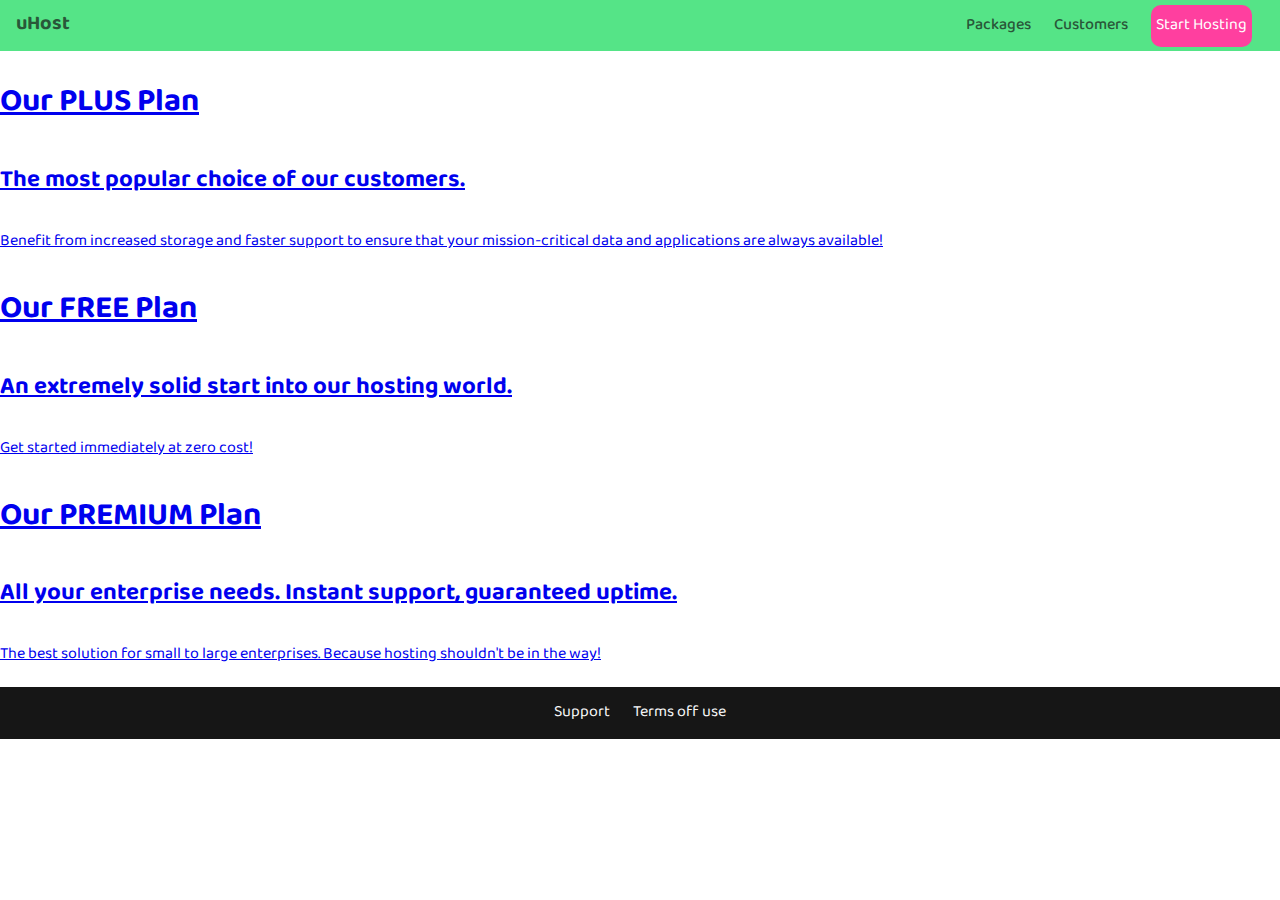
==== pages/index.html @ 3ca3f3ce "new page" ====
<!DOCTYPE html>
<html lang="en">
  <head>
    <meta charset="UTF-8" />
    <meta name="viewport" content="width=device-width, initial-scale=1.0" />
    <link
      href="https://fonts.googleapis.com/css2?family=Baloo+Bhaina+2:wght@400;500;600;700&display=swap"
      rel="stylesheet"
    />
    <link rel="stylesheet" href="../style/shared.css" />
    <title>Document</title>
  </head>
  <body>
    <!-- header -->
    <header class="main-header">
      <div class="main-logo">
        <a href="../index.html">uHost</a>
      </div>
      <nav class="main-nav">
        <ul class="main-nav__items">
          <li class="main-nav__item">
            <a href="../pages/index.html">Packages</a>
          </li>
          <li class="main-nav__item">
            <a href="customers/index.html">Customers</a>
          </li>
          <li class="main-nav__item main-nav__item--cta">
            <a href="start-hosting/index.html">Start Hosting</a>
          </li>
        </ul>
      </nav>
    </header>

    <!-- main -->
    <main>
      <section id="plus">
        <a href="#">
          <h1 class="section__title">Our PLUS Plan</h1>
          <h2 class="section__subtitle">
            The most popular choice of our customers.
          </h2>
          <p class="section__description">
            Benefit from increased storage and faster support to ensure that
            your mission-critical data and applications are always available!
          </p>
        </a>
      </section>
      <section id="free">
        <a href="#">
          <h1 class="section__title">Our FREE Plan</h1>
          <h2 class="section__subtitle">
            An extremely solid start into our hosting world.
          </h2>
          <p class="section__description">
            Get started immediately at zero cost!
          </p>
        </a>
      </section>
      <section id="premium">
        <a href="#">
          <h1 class="section__title">Our PREMIUM Plan</h1>
          <h2 class="section__subtitle">
            All your enterprise needs. Instant support, guaranteed uptime.
          </h2>
          <p class="section__description">
            The best solution for small to large enterprises. Because hosting
            shouldn't be in the way!
          </p>
        </a>
      </section>
    </main>

    <!-- footer -->
    <footer class="main-footer">
      <nav>
        <ul>
          <li>
            <a href="#">Support</a>
          </li>
          <li>
            <a href="#">Terms off use</a>
          </li>
        </ul>
      </nav>
    </footer>
  </body>
</html>
---- style/shared.css ----
* {
  box-sizing: border-box;
}

body {
  font-family: 'Baloo Bhaina 2', cursive;
  margin: 0;
  padding: 0;
}

#product-overview {
  background: url('../images/freedom.jpg');
  color: whitesmoke;
  height: 528px;
  width: 100%;
  padding: 5px;
}



/*  header */
.main-header {
  vertical-align: middle;
  width: 100%;
  padding: 5px 16px;
  background-color: #55e487;
}

.main-logo {
  vertical-align: middle;
  display: inline-block;
}

.main-logo a {
  text-decoration: none;
  color: #295739;
  font-weight: bold;
  font-size: 20px;
}

/* 
  adding  Pseudo-elements --  first letter

.main-logo::first-letter {
  color: #ffffff;
  font-size: 30px;
} */

.main-nav {
  display: inline-block;
  text-align: right;
  width: calc(100% - 59px);
}

.main-nav__items {
  margin: 0;
  padding: 0;
  list-style: none;
}

.main-nav__item {
  display: inline-block;
  margin: 0 10px;
}

.main-nav__item a {
  color: #295739;
  text-decoration: none;
  font-weight: 500;
  padding: 3px 0;
}

/* 
  adding  Pseudo-classes insert something before and after element

.main-nav__item a::before {
  content: 'before';
  color: #ff3f9f;
}

.main-nav__item a::after {
  content: 'after';
  color: #ff3f9f;
} */

.main-nav__item a:hover,
.main-nav__item a:active {
  color: #ffffff;
  border-bottom: solid #ffffff 2px;
}

.main-nav__item--cta a {
  color: #ffffff;
  background-color: #ff3f9f;
  padding: 5px;
  border-radius: 10px;
  font: inherit;
}

.main-nav__item--cta a:hover,
.main-nav__item--cta a:active {
  color: #ff3f9f;
  background-color: #ffffff;
  border: none;
}


/*  buttons */

.card__btn button {
  color: #295739;
  background-color: #f8f8f8;
  border: none;
  box-shadow: rgba(0, 0, 0, 0.5) 2px 2px 2px 2px;
  font-weight: 600;
  border-radius: 8px;
  font: inherit;
}

.card__btn button:hover,
.card__btn button:active {
  cursor: pointer;
  color: #f8f8f8;
  background-color: #295739;
}

.card__btn button:focus {
  outline: none;
}



/*  footer */

.main-footer {
  background-color: #161616;
}

.main-footer ul {
  margin: 0;
  padding: 0;
  text-align: center;
  list-style: none;
}

.main-footer ul li {
  display: inline-block;
  margin: 10px;
}

.main-footer ul li a {
  color: #f8f8f8;
  text-decoration: none;
}

.main-footer ul li a:hover,
.main-footer ul li a:active {
  color: #a0a0a0;
}
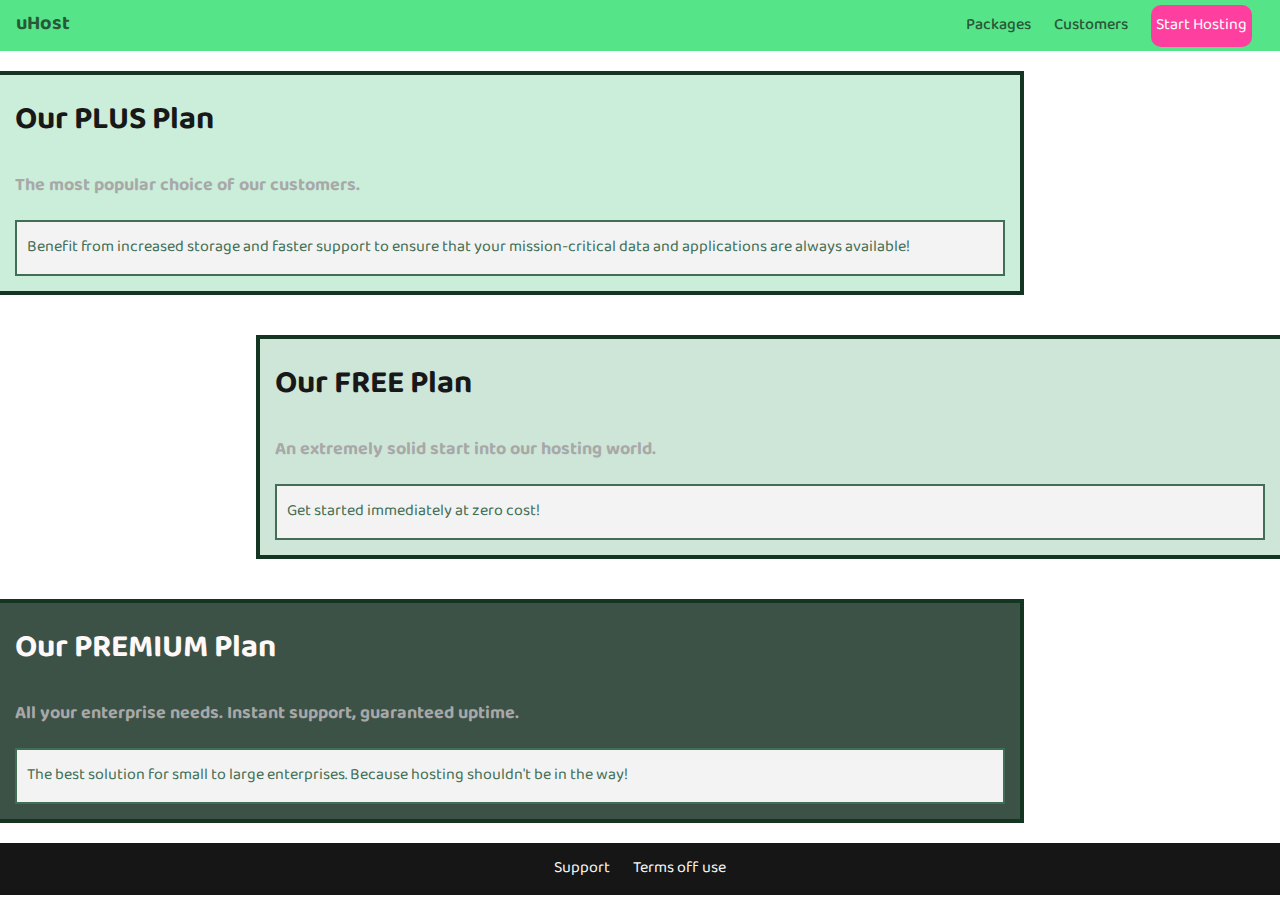
==== commit b2744806: "add page" ====
--- a/pages/index.html
+++ b/pages/index.html
@@ -8,6 +8,7 @@
       rel="stylesheet"
     />
     <link rel="stylesheet" href="../style/shared.css" />
+    <link rel="stylesheet" href="../style/plans.css" />
     <title>Document</title>
   </head>
   <body>
@@ -33,6 +34,7 @@
 
     <!-- main -->
     <main>
+      <!-- section plus -->
       <section id="plus">
         <a href="#">
           <h1 class="section__title">Our PLUS Plan</h1>
@@ -45,6 +47,8 @@
           </p>
         </a>
       </section>
+
+      <!-- section free -->
       <section id="free">
         <a href="#">
           <h1 class="section__title">Our FREE Plan</h1>
@@ -56,6 +60,8 @@
           </p>
         </a>
       </section>
+      <div class="clearfix"></div>
+      <!-- section premium -->
       <section id="premium">
         <a href="#">
           <h1 class="section__title">Our PREMIUM Plan</h1>
--- a/style/plans.css
+++ b/style/plans.css
@@ -0,0 +1,80 @@
+/* section plus */
+#plus {
+  background-color: #caeeda;
+  width: 80%;
+}
+
+section {
+  border: 4px solid #133522;
+  margin: 20px 0;
+  border-left: none;
+}
+
+section:active,
+section:hover {
+  border: 4px solid red !important;
+}
+
+section a {
+  text-decoration: none;
+}
+
+.section__title {
+  color: #181818;
+  text-decoration: none;
+  margin: 15px;
+}
+
+.section__subtitle {
+  color: #a8a8a8;
+  margin: 15px;
+  font-size: 18px;
+}
+
+.section__description {
+  border: 2px solid #416e55;
+  margin: 15px;
+  color: #416e55;
+  background-color: #f3f3f3;
+  padding: 10px;
+}
+
+.clearfix {
+  clear: both;
+}
+
+
+/*  section free */
+
+#free {
+  background-color: #cde6d8;
+  width: 80%;
+  float: right;
+  border-left: 4px solid #133522;
+  border-right: none;
+}
+
+/* #free:active,
+#free:hover {
+  border: 4px solid red;
+} */
+
+#free section {
+  border: 4px solid #133522;
+  margin: 20px 0;
+}
+
+
+
+
+
+/*  section premium */
+
+#premium {
+  background-color: #3d5247;
+  width: 80%;
+}
+
+#premium .section__title {
+  color: #fff8f8;
+}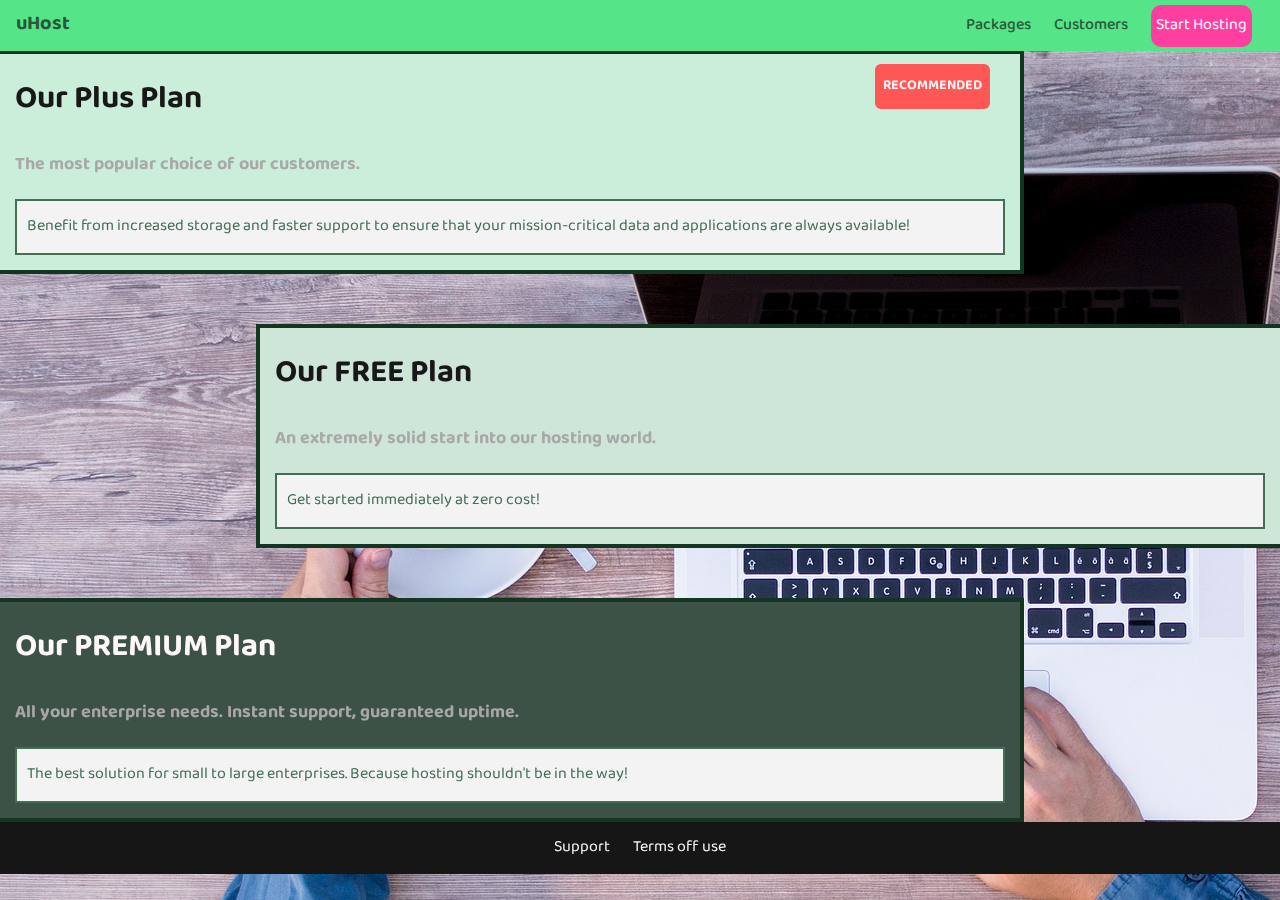
==== commit dc1370b7: "background layouts" ====
--- a/pages/index.html
+++ b/pages/index.html
@@ -12,6 +12,7 @@
     <title>Document</title>
   </head>
   <body>
+    <div class="background__image"></div>
     <!-- header -->
     <header class="main-header">
       <div class="main-logo">
@@ -37,7 +38,8 @@
       <!-- section plus -->
       <section id="plus">
         <a href="#">
-          <h1 class="section__title">Our PLUS Plan</h1>
+          <h1 class="section__title">Our Plus Plan</h1>
+          <h3 class="package__badge">recommended</h3>
           <h2 class="section__subtitle">
             The most popular choice of our customers.
           </h2>
--- a/style/shared.css
+++ b/style/shared.css
@@ -8,15 +8,6 @@
   padding: 0;
 }
 
-#product-overview {
-  background: url('../images/freedom.jpg');
-  color: whitesmoke;
-  height: 528px;
-  width: 100%;
-  padding: 5px;
-}
-
-
 
 /*  header */
 .main-header {
@@ -24,6 +15,9 @@
   width: 100%;
   padding: 5px 16px;
   background-color: #55e487;
+  position: fixed;
+  top: 0;
+  z-index: 1;
 }
 
 .main-logo {
@@ -112,7 +106,7 @@
   background-color: #f8f8f8;
   border: none;
   box-shadow: rgba(0, 0, 0, 0.5) 2px 2px 2px 2px;
-  font-weight: 600;
+  font-weight: bold;
   border-radius: 8px;
   font: inherit;
 }
--- a/style/plans.css
+++ b/style/plans.css
@@ -1,12 +1,21 @@
+.background__image {
+  background: url('../images/plans-background.jpg');
+  width: 100%;
+  height: 100%;
+  position: fixed;
+  z-index: -1;
+}
+
 /* section plus */
 #plus {
   background-color: #caeeda;
   width: 80%;
+  position: relative;
 }
 
 section {
   border: 4px solid #133522;
-  margin: 20px 0;
+  margin-top: 50px;
   border-left: none;
 }
 
@@ -23,6 +32,19 @@
   color: #181818;
   text-decoration: none;
   margin: 15px;
+}
+
+.package__badge {
+  position: absolute;
+  top: 0;
+  right: 20px;
+  margin: 10px;
+  color: #f3f3f3;
+  background-color: #ff5656;
+  padding: 8px;
+  border-radius: 6px;
+  text-transform: uppercase;
+  font-size: 14px;
 }
 
 .section__subtitle {
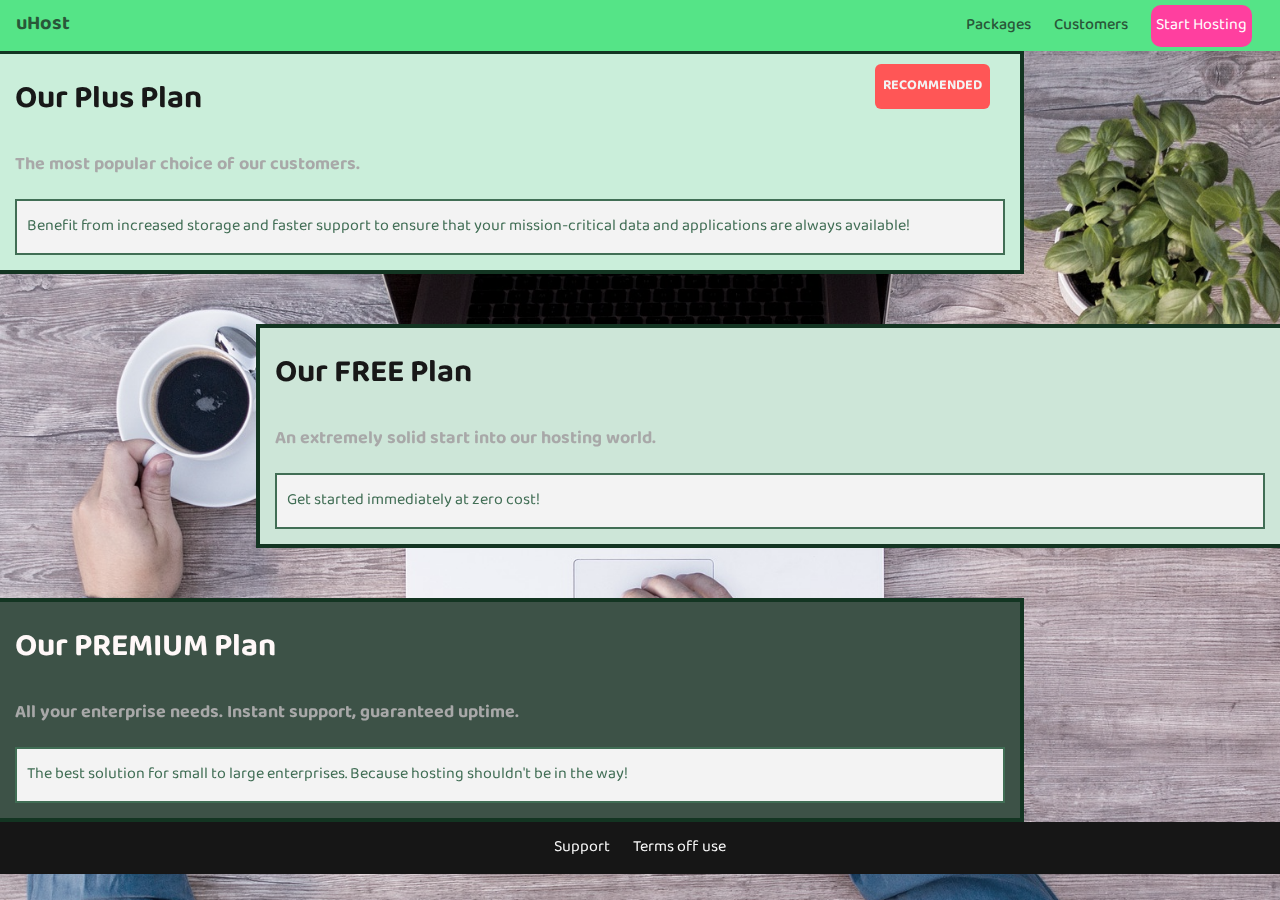
==== commit 280f439f: "add" ====
--- a/pages/index.html
+++ b/pages/index.html
@@ -12,6 +12,7 @@
     <title>Document</title>
   </head>
   <body>
+    <div class="backdrop"></div>
     <div class="background__image"></div>
     <!-- header -->
     <header class="main-header">
@@ -24,7 +25,7 @@
             <a href="../pages/index.html">Packages</a>
           </li>
           <li class="main-nav__item">
-            <a href="customers/index.html">Customers</a>
+            <a href="../pages/customer.html">Customers</a>
           </li>
           <li class="main-nav__item main-nav__item--cta">
             <a href="start-hosting/index.html">Start Hosting</a>
--- a/style/shared.css
+++ b/style/shared.css
@@ -1,6 +1,12 @@
 * {
   box-sizing: border-box;
 }
+
+html {
+  /* font-size: 62.5%; */
+  /* font-size 1em = 10px on default browser settings */
+}
+
 
 body {
   font-family: 'Baloo Bhaina 2', cursive;
@@ -57,7 +63,8 @@
   margin: 0 10px;
 }
 
-.main-nav__item a {
+.main-nav__item a,
+.mobile-nav__item a {
   color: #295739;
   text-decoration: none;
   font-weight: 500;
@@ -83,7 +90,8 @@
   border-bottom: solid #ffffff 2px;
 }
 
-.main-nav__item--cta a {
+.main-nav__item--cta a,
+.mobile-nav__item--cta a {
   color: #ffffff;
   background-color: #ff3f9f;
   padding: 5px;
@@ -96,6 +104,36 @@
   color: #ff3f9f;
   background-color: #ffffff;
   border: none;
+}
+
+
+/*  mobile nav*/
+.mobile-nav {
+  display: none;
+  position: fixed;
+  z-index: 101;
+  top: 0;
+  left: 0;
+  background: white;
+  width: 80%;
+  height: 100vh;
+}
+
+.mobile-nav__items {
+  width: 90%;
+  height: 100%;
+  list-style: none;
+  margin: 10% auto;
+  padding: 0;
+  text-align: center;
+}
+
+.mobile-nav__item {
+  margin: 1rem 0;
+}
+
+.mobile-nav__item a {
+  font-size: 1.5rem;
 }
 
 
@@ -150,4 +188,17 @@
 .main-footer ul li a:hover,
 .main-footer ul li a:active {
   color: #a0a0a0;
+}
+
+
+/* backdrop */
+.backdrop {
+  position: fixed;
+  top: 0;
+  left: 0;
+  z-index: 5;
+  width: 100vw;
+  height: 100vh;
+  background: rgba(0, 0, 0, 0.5);
+  display: none;
 }--- a/style/plans.css
+++ b/style/plans.css
@@ -1,5 +1,6 @@
 .background__image {
-  background: url('../images/plans-background.jpg');
+  background: url('../images/plans-background.jpg') center/cover;
+  filter: grayscale(40%);
   width: 100%;
   height: 100%;
   position: fixed;
